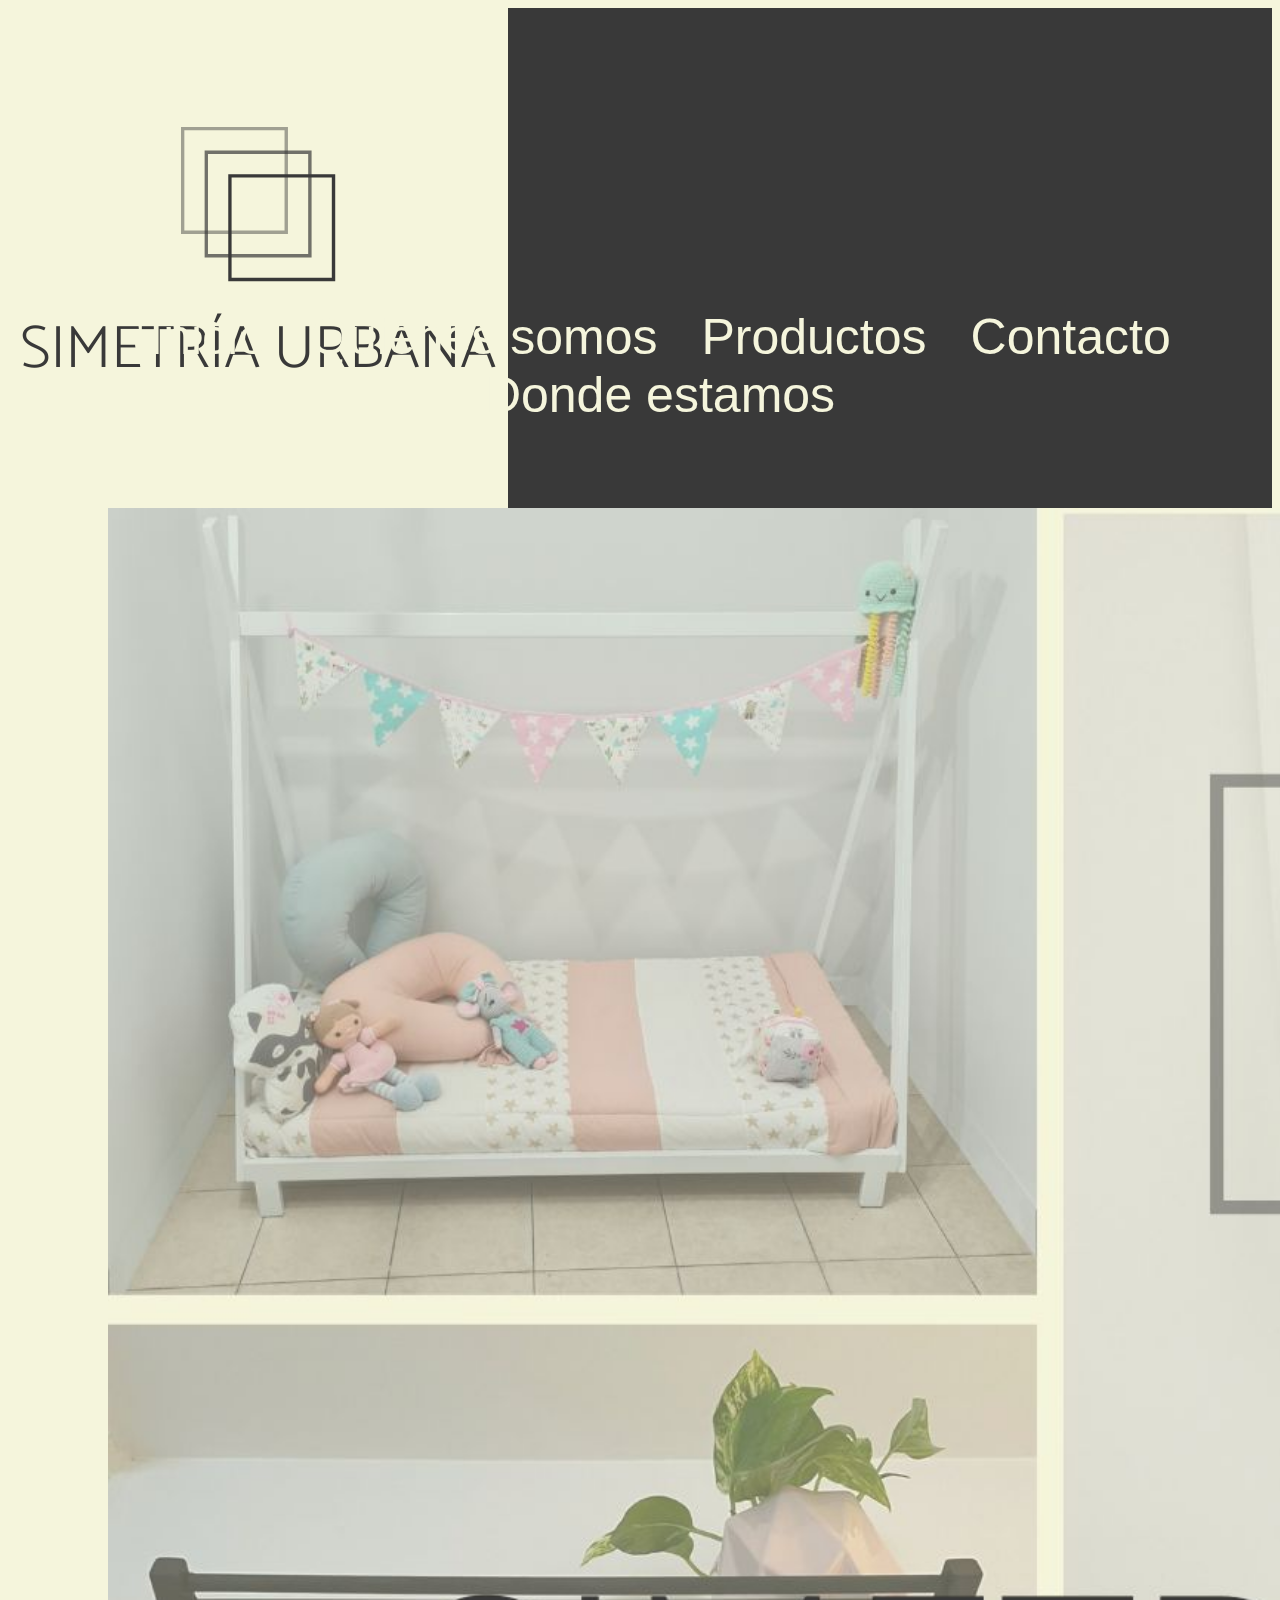
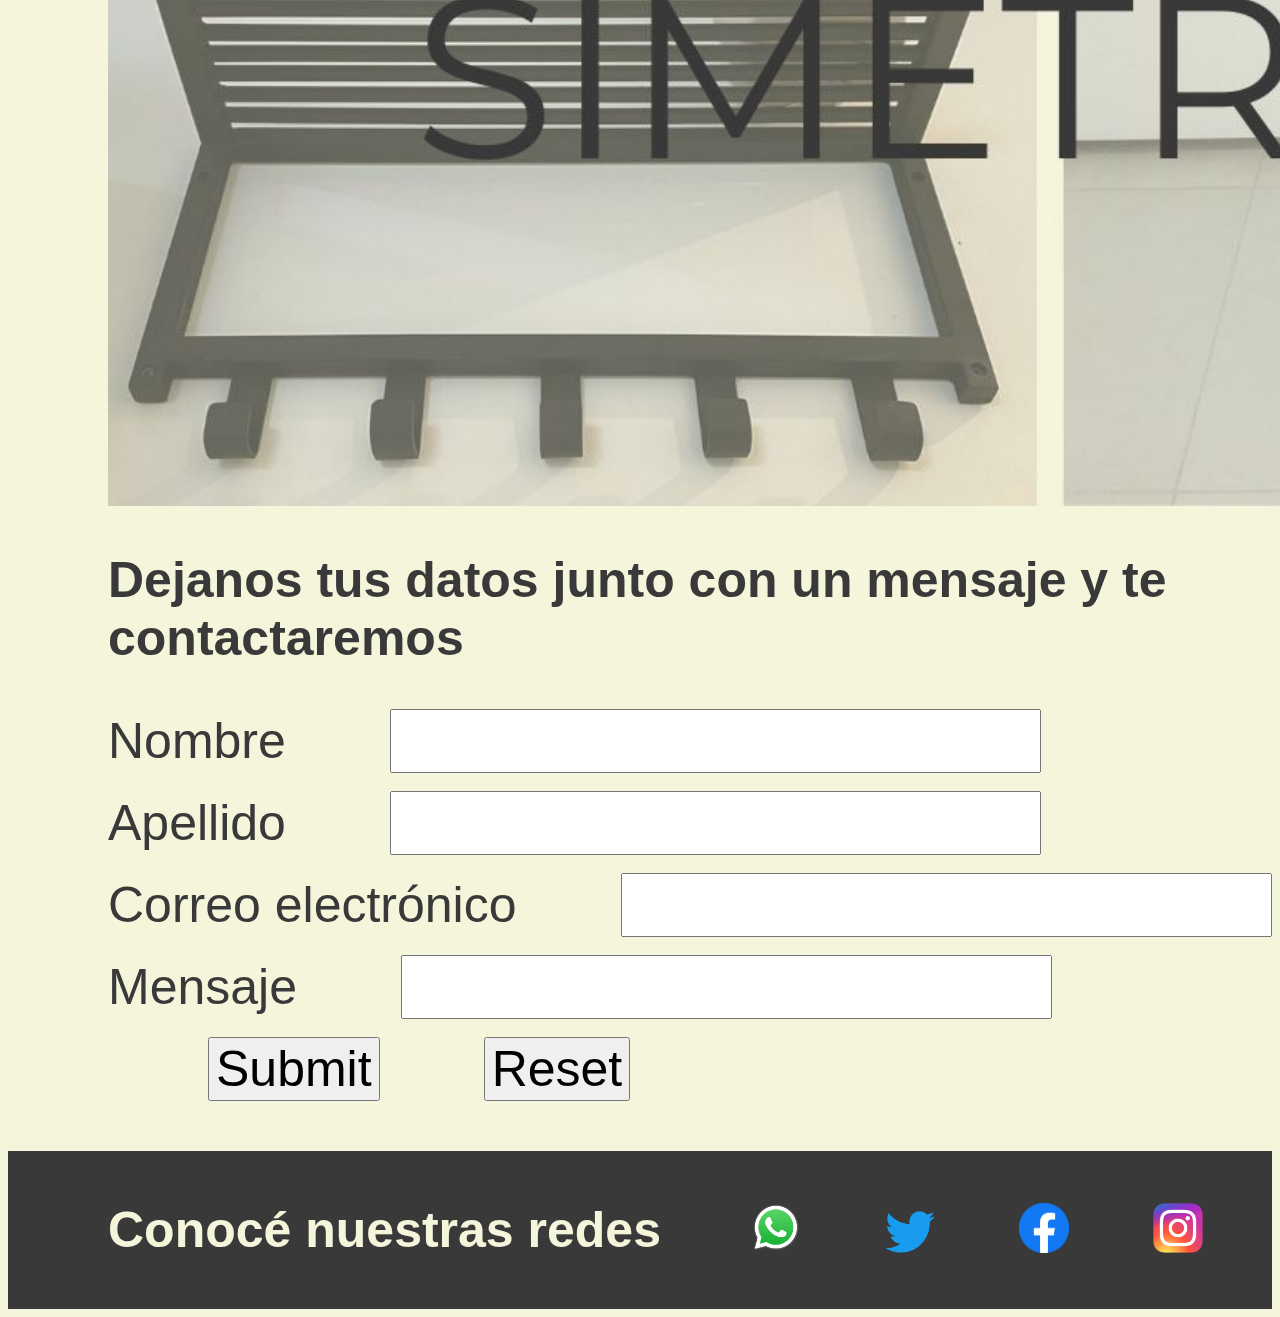
==== html/contacto.html @ ba8a0bdb "original" ====
<!DOCTYPE html>
<html lang="en">
<head>
    <meta charset="UTF-8">
    <meta http-equiv="X-UA-Compatible" content="IE=edge">
    <meta name="viewport" content="width=device-width, initial-scale=1.0">
    <title>Contacto</title>
    <link rel="shortcut icon" href="../logo.png" type="image/x-icon">
    <link rel="stylesheet" href="../css/estilo.css">
</head>
<body>
    <header>
        <div class="header">
        <div class="caja itemUno">
            <img class="logo" src="../logo.png" alt="logo de simetría urbana">
        </div>
        
        <nav class="caja itemDos">
            <ul class="barraNavegacion">
                
                <li class="menu"><a class="itemMenu" href="../index.html">Inicio</a></li>
                <li class="menu"><a class="itemMenu" href="quienes-somos.html">Quienes somos</a></li>
                <li class="menu"><a class="itemMenu" href="productos.html">Productos</a></li>
                <li class="menu"><a class="itemMenu" href="contacto.html">Contacto</a></li>
                <li class="menu"><a class="itemMenu" href="donde-estamos.html">Donde estamos</a></li>
                
            </ul>
        </nav>
    </div>
    </header>
    <main>
        <div>
            <img class="portada" src="../portada-su.jpg" alt="foto de portada">
       </div>
       <h2 class="tituloForm">Dejanos tus datos junto con un mensaje y te contactaremos</h2>
       <form class="form">
        <label for="nombre">Nombre</label>
        <input type="text" id="nombre">
        <br><br>
        <label for="apellido">Apellido</label>
        <input type="text">
        <br><br>
        <label for="correo electronico">Correo electrónico</label>
        <input type="email">
        <br><br>
        <label for="mensaje">Mensaje</label>
        <input type="text" type="text">
        <br><br>
        <input type="submit">
        <input type="reset">

    </form>
    </main>
    <footer>
        <h3 class="tituloFooter">Conocé nuestras redes</h3>
        <div class="rrss">
            <a href="https://www.whatsapp.com/?lang=es"><img class="rrssLogo" src="../multimedia/WhatsApp.svg.png" alt="logo WhatsApp"></a>
            
            <a href="https://twitter.com/?lang=es"><img class="rrssLogo" src="../multimedia/Twitter-logo.svg.png" alt="twitter logo"></a>
            <a href="https://www.facebook.com/"><img class="rrssLogo" src="../multimedia/Facebook_f_logo_(2019).svg.png" alt="logo FaceBook"></a>
            <a href="https://www.instagram.com/"><img class="rrssLogo" src="../multimedia/Instagram_logo_2016.svg.png" alt="logo Instagram"></a>
        </div>
    </footer>
</body>
</html>
---- css/estilo.css ----
/*GENERALES*/
.header{
    background-color: #393939;
    height: 500px;
    position: relative;
    
}
.caja{
    display: inline;
}

.itemUno{
    position:relative;
   
}

.itemDos{
    position:relative;
    
    top: -220px;
   
}

.logo {
    width: 500px;
    height: 500px;
    
}
.barraNavegacion{
    
    text-align: center;
    
}

.menu {
    display: inline;
    padding: 20px;
    list-style-type: none;
}
.itemMenu{
    text-decoration: none;
    color: #f5f5dc;
    font-family:'Lucida Sans', 'Lucida Sans Regular', 'Lucida Grande', 'Lucida Sans Unicode', Geneva, Verdana, sans-serif;
    font-size: 50px;
    
    
}
.portada{
    
    width: 2840px;
    margin-left: 100px;
}

footer{
    background-color: #393939;
    display: flex;
    align-items: center;
    margin-top: 50px;
}

.rrssLogo{
    width: 50px;
    padding: 40px;
}

.tituloFooter{
    font-family:'Lucida Sans', 'Lucida Sans Regular', 'Lucida Grande', 'Lucida Sans Unicode', Geneva, Verdana, sans-serif;
    color: #f5f5dc;
    font-size: 50px;
    margin-left: 100px;
    padding-right: 50px;
}


body{
    background-color: #f5f5dc;
}

/*INDEX*/

.tituloPrincipal {
    color:#393939;
    text-align: center;
    font-family: 'Lucida Sans', 'Lucida Sans Regular', 'Lucida Grande', 'Lucida Sans Unicode', Geneva, Verdana, sans-serif;
    font-size: 100px;
    
}

.cuadricula {
    display: flex;
    width: 2840px;
    height: 1500px;
    /*margin: auto; */
    align-items: center;
    justify-content: center;
    /*flex-wrap: wrap;*/
    flex-flow: column wrap;
    
    
}

.imagenes{
    margin-top: 100px;
}
.mozaico{
    width: 600px;
    height: 600px;
    margin-left: 120px;
}
.tituloForm{
    color:#393939;
    margin-left: 100px;
    font-family: 'Lucida Sans', 'Lucida Sans Regular', 'Lucida Grande', 'Lucida Sans Unicode', Geneva, Verdana, sans-serif;
    font-size: 50px;
    
}

.form{
    text-align: justify;
    
    margin-left: 100px;
}

.form label{
    font-size: 50px;
    color:#393939;
    text-align: center;
    font-family: 'Lucida Sans', 'Lucida Sans Regular', 'Lucida Grande', 'Lucida Sans Unicode', Geneva, Verdana, sans-serif;
    
}

.form input{
 font-size: 50px;
 margin-left: 100px;
 
 
}



/*CONTACTO*/

/*DONDE ESTAMOS*/

.map{
    display: flex;
    align-items: center;
}

.map iframe{
    /*justify-content: left;*/
    margin-left: 500px;
    margin-top: 20px;
}
.map div{
    /* justify-content: right; */
    margin-left: 100px;
    
}
.map p{
    font-size: 50px;
    font-family: 'Lucida Sans', 'Lucida Sans Regular', 'Lucida Grande', 'Lucida Sans Unicode', Geneva, Verdana, sans-serif;
    margin-left: 50px;
}
/*PRODUCTOS*/
.prodTitle{
    font-size: 50px;
    font-weight: bold;
    font-family: 'Lucida Sans', 'Lucida Sans Regular', 'Lucida Grande', 'Lucida Sans Unicode', Geneva, Verdana, sans-serif;
    margin-bottom: -20px;
    margin-left: 50px;
}
.infoProd{
    font-size: 35px;
    font-family: 'Lucida Sans', 'Lucida Sans Regular', 'Lucida Grande', 'Lucida Sans Unicode', Geneva, Verdana, sans-serif;
    margin-left: 50px;
    margin-bottom: 200px;
}

/*QUIENES SOMOS*/

.texto{
    font-size: 50px;
    font-family: 'Lucida Sans', 'Lucida Sans Regular', 'Lucida Grande', 'Lucida Sans Unicode', Geneva, Verdana, sans-serif;
    
    text-align: center;
}
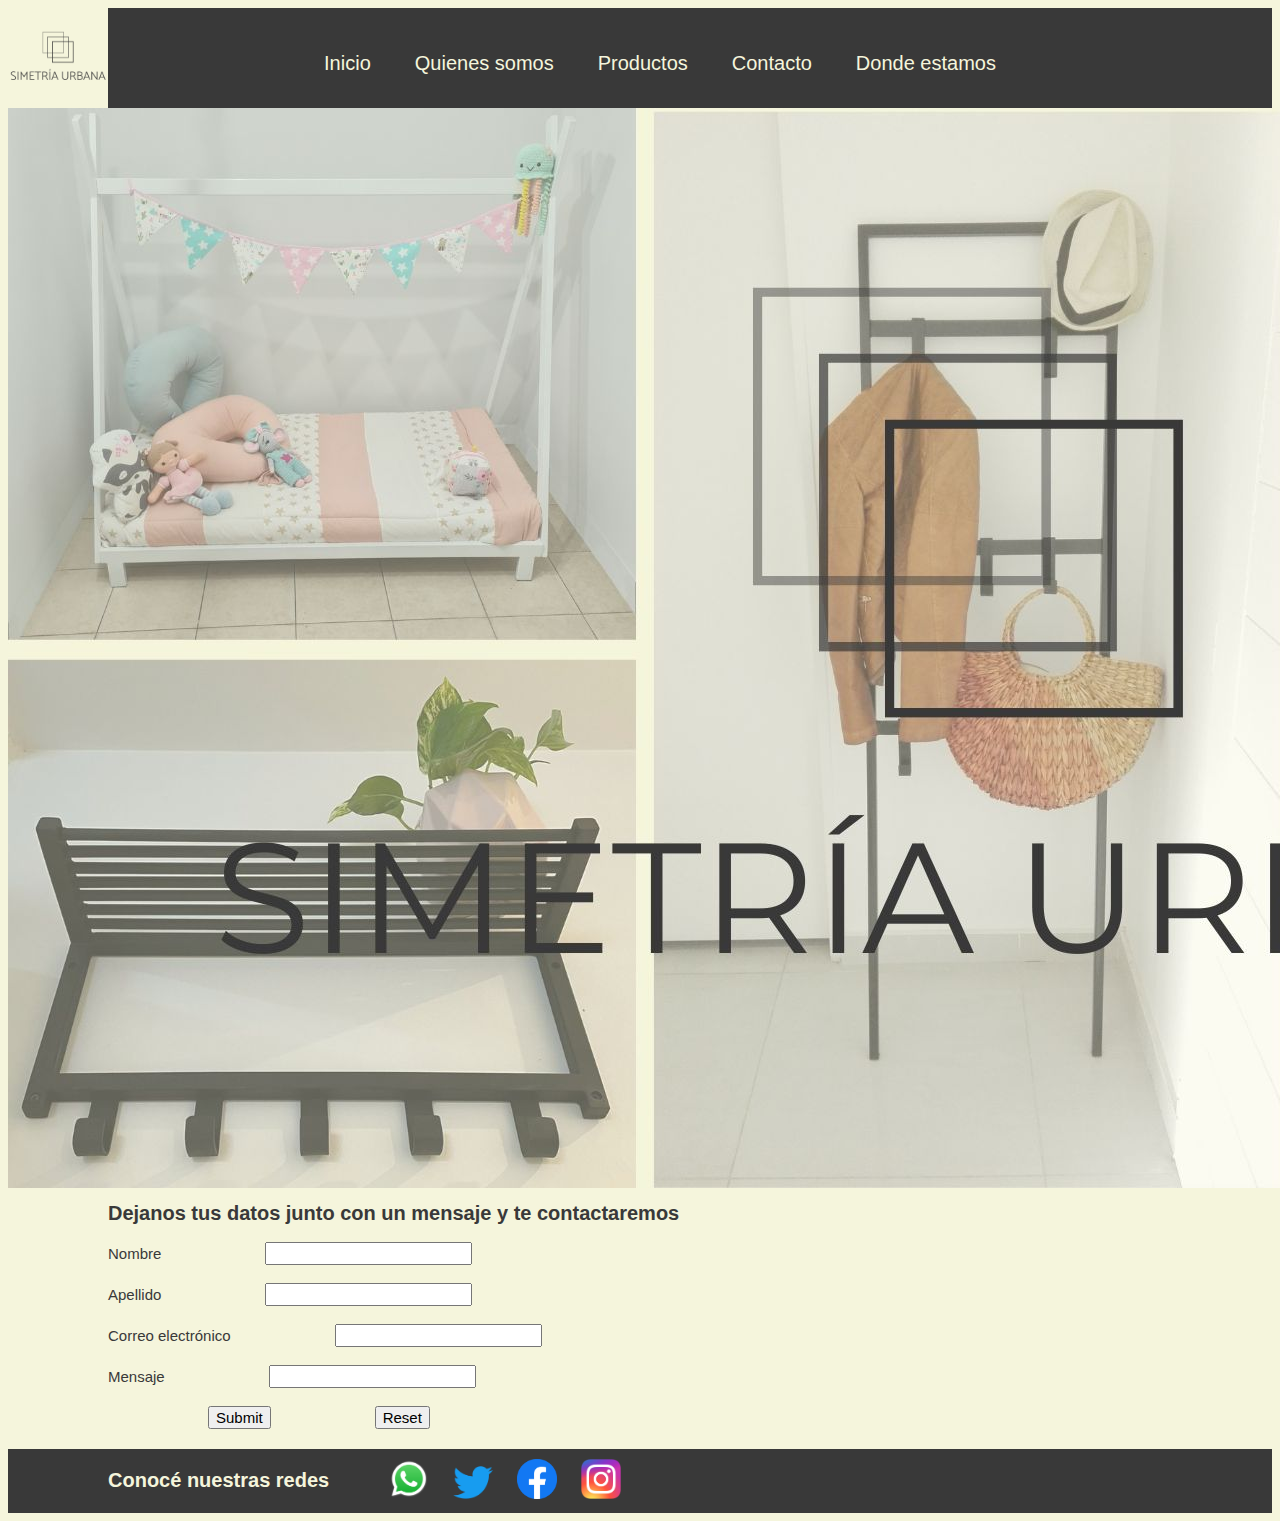
==== commit 8806498e: "ENTREGABLE" ====
--- a/html/contacto.html
+++ b/html/contacto.html
@@ -6,6 +6,7 @@
     <meta name="viewport" content="width=device-width, initial-scale=1.0">
     <title>Contacto</title>
     <link rel="shortcut icon" href="../logo.png" type="image/x-icon">
+    <link href="https://cdn.jsdelivr.net/npm/bootstrap@5.2.2/dist/css/bootstrap.min.css" rel="stylesheet" integrity="sha384-Zenh87qX5JnK2Jl0vWa8Ck2rdkQ2Bzep5IDxbcnCeuOxjzrPF/et3URy9Bv1WTRi" crossorigin="anonymous">
     <link rel="stylesheet" href="../css/estilo.css">
 </head>
 <body>
@@ -61,5 +62,6 @@
             <a href="https://www.instagram.com/"><img class="rrssLogo" src="../multimedia/Instagram_logo_2016.svg.png" alt="logo Instagram"></a>
         </div>
     </footer>
+    <script src="https://cdn.jsdelivr.net/npm/bootstrap@5.2.2/dist/js/bootstrap.bundle.min.js" integrity="sha384-OERcA2EqjJCMA+/3y+gxIOqMEjwtxJY7qPCqsdltbNJuaOe923+mo//f6V8Qbsw3" crossorigin="anonymous"></script>
 </body>
 </html>--- a/css/estilo.css
+++ b/css/estilo.css
@@ -1,7 +1,8 @@
 /*GENERALES*/
+/************ INDEX Y PRODUCTOS SON LOS MODIFICADOS PARA LA ENTREGA 2************/
 .header{
     background-color: #393939;
-    height: 500px;
+    height: 100px;
     position: relative;
     
 }
@@ -16,19 +17,21 @@
 
 .itemDos{
     position:relative;
-    
-    top: -220px;
+    height: 100px;
+    top: -100px;
+
    
 }
 
 .logo {
-    width: 500px;
-    height: 500px;
+    width: 100px;
+    height: 100px;
     
 }
 .barraNavegacion{
     
     text-align: center;
+    margin-top: 40px;
     
 }
 
@@ -36,37 +39,47 @@
     display: inline;
     padding: 20px;
     list-style-type: none;
+    
 }
 .itemMenu{
     text-decoration: none;
     color: #f5f5dc;
     font-family:'Lucida Sans', 'Lucida Sans Regular', 'Lucida Grande', 'Lucida Sans Unicode', Geneva, Verdana, sans-serif;
-    font-size: 50px;
-    
-    
-}
-.portada{
-    
-    width: 2840px;
-    margin-left: 100px;
+    font-size: 20px;
+    
+    
+}
+
+
+.portada1{
+    width:100%;
+    height:auto;
+    text-align: center;
+}
+.portada1 img{
+    width:80%;
+    height:auto;
+    
+    
 }
 
 footer{
     background-color: #393939;
+    
     display: flex;
     align-items: center;
-    margin-top: 50px;
+    margin-top: 20px;
 }
 
 .rrssLogo{
-    width: 50px;
-    padding: 40px;
+    width: 40px;
+    padding: 10px;
 }
 
 .tituloFooter{
     font-family:'Lucida Sans', 'Lucida Sans Regular', 'Lucida Grande', 'Lucida Sans Unicode', Geneva, Verdana, sans-serif;
     color: #f5f5dc;
-    font-size: 50px;
+    font-size: 20px;
     margin-left: 100px;
     padding-right: 50px;
 }
@@ -75,62 +88,79 @@
 body{
     background-color: #f5f5dc;
 }
+/**************Animaciones***************/
+
+.mozaico:hover{
+    
+    width: 500px;
+    height: 500px;
+    margin-left: 100px;
+    transition: height 1s, width 1s;   
+}
+
+
 
 /*INDEX*/
-
 .tituloPrincipal {
     color:#393939;
     text-align: center;
     font-family: 'Lucida Sans', 'Lucida Sans Regular', 'Lucida Grande', 'Lucida Sans Unicode', Geneva, Verdana, sans-serif;
-    font-size: 100px;
-    
-}
+    font-size: 50px;
+    
+}
+
 
 .cuadricula {
     display: flex;
-    width: 2840px;
-    height: 1500px;
-    /*margin: auto; */
+    width: 100%;
+    height: auto;
+    
     align-items: center;
     justify-content: center;
-    /*flex-wrap: wrap;*/
-    flex-flow: column wrap;
+    flex-wrap: wrap;
+    
     
     
 }
 
 .imagenes{
-    margin-top: 100px;
-}
+    margin-top: 20px;
+   
+}
+
 .mozaico{
-    width: 600px;
-    height: 600px;
+    
     margin-left: 120px;
-}
+    width: 370px;
+    height: 370px;
+}
+
+
 .tituloForm{
+    font-family:'Lucida Sans', 'Lucida Sans Regular', 'Lucida Grande', 'Lucida Sans Unicode', Geneva, Verdana, sans-serif;
     color:#393939;
     margin-left: 100px;
-    font-family: 'Lucida Sans', 'Lucida Sans Regular', 'Lucida Grande', 'Lucida Sans Unicode', Geneva, Verdana, sans-serif;
-    font-size: 50px;
+    font-size: 20px;
+    margin-top: 10px;
     
 }
 
 .form{
-    text-align: justify;
+    text-align: left;
     
     margin-left: 100px;
 }
 
 .form label{
-    font-size: 50px;
+    font-size: 15px;
+    font-family:'Lucida Sans', 'Lucida Sans Regular', 'Lucida Grande', 'Lucida Sans Unicode', Geneva, Verdana, sans-serif;
     color:#393939;
     text-align: center;
-    font-family: 'Lucida Sans', 'Lucida Sans Regular', 'Lucida Grande', 'Lucida Sans Unicode', Geneva, Verdana, sans-serif;
     
 }
 
 .form input{
- font-size: 50px;
+ font-size: 15px;
  margin-left: 100px;
  
  
@@ -148,12 +178,12 @@
 }
 
 .map iframe{
-    /*justify-content: left;*/
+   
     margin-left: 500px;
     margin-top: 20px;
 }
 .map div{
-    /* justify-content: right; */
+    
     margin-left: 100px;
     
 }
@@ -170,12 +200,16 @@
     margin-bottom: -20px;
     margin-left: 50px;
 }
-.infoProd{
-    font-size: 35px;
-    font-family: 'Lucida Sans', 'Lucida Sans Regular', 'Lucida Grande', 'Lucida Sans Unicode', Geneva, Verdana, sans-serif;
-    margin-left: 50px;
-    margin-bottom: 200px;
-}
+
+
+.carrusel{
+    width:1100px;
+    height:auto;
+    text-align: center;
+}
+
+
+
 
 /*QUIENES SOMOS*/
 
@@ -184,4 +218,213 @@
     font-family: 'Lucida Sans', 'Lucida Sans Regular', 'Lucida Grande', 'Lucida Sans Unicode', Geneva, Verdana, sans-serif;
     
     text-align: center;
-}+}
+
+/*RESPONSIVE*/
+/*********         EXTRA SMALL TO  MEDIUM           *********/
+@media (min-width:400px) and (max-width:768px){
+    .itemMenu{
+        text-decoration: none;
+        color: #f5f5dc;
+        font-family:'Lucida Sans', 'Lucida Sans Regular', 'Lucida Grande', 'Lucida Sans Unicode', Geneva, Verdana, sans-serif;
+        font-size: 10px;
+    }
+    .logo{
+    width:100px;
+    height:100px;
+    opacity:0;
+    }
+    .barraNavegacion{
+    
+        text-align: match-parent;
+        margin-top: 10px;
+        
+    }
+    .header{
+        background-color: #393939;
+        height: 70px;
+        position: relative; 
+    }
+    .portada1{
+        width:100%;
+        height:auto;
+        text-align: center;
+        
+    }
+    .portada1 img{
+        width:90%;
+        height:auto; 
+    }
+
+    .tituloPrincipal {
+        color:#393939;
+        text-align: center;
+        font-family: 'Lucida Sans', 'Lucida Sans Regular', 'Lucida Grande', 'Lucida Sans Unicode', Geneva, Verdana, sans-serif;
+        font-size: 30px;
+        
+    }
+    .mozaico{
+    
+        margin-left: 0px;
+        width: 300px;
+        height: 300px;
+    }
+    .mozaico:hover{
+        width: 400px;
+        height: 400px;
+        margin-left: 0px;
+        transition: height 1s, width 1s;   
+    }
+    .form{
+        text-align: left;
+        
+        margin-left: 70px;
+    }
+    
+    .form label{
+        font-size: 13px;
+        font-family:'Lucida Sans', 'Lucida Sans Regular', 'Lucida Grande', 'Lucida Sans Unicode', Geneva, Verdana, sans-serif;
+        color:#393939;
+        text-align: center;
+        
+    }
+    
+    .form input{
+     font-size: 10px;
+     margin-left: 40px;
+    }
+
+    .tituloForm{
+        font-family:'Lucida Sans', 'Lucida Sans Regular', 'Lucida Grande', 'Lucida Sans Unicode', Geneva, Verdana, sans-serif;
+        color:#393939;
+        margin-left: 70px;
+        font-size: 20px;
+        margin-top: 10px;
+        
+    }
+    footer{
+        background-color: #393939;
+        
+        display: flex;
+        align-items: center;
+        margin-top: 20px;
+    }
+    
+    .rrssLogo{
+        width: 30px;
+        padding: 7px;
+    }
+    
+    .tituloFooter{
+        font-family:'Lucida Sans', 'Lucida Sans Regular', 'Lucida Grande', 'Lucida Sans Unicode', Geneva, Verdana, sans-serif;
+        color: #f5f5dc;
+        font-size: 15px;
+        margin-left: 10px;
+        margin-top: 7px;
+        padding-right: 30px;
+    }
+  
+}
+/*********           MEDIUM TO EXTRA LARGE          *********/
+@media (min-width:769px) and (max-width:1200px){
+    .itemMenu{
+        text-decoration: none;
+        color: #f5f5dc;
+        font-family:'Lucida Sans', 'Lucida Sans Regular', 'Lucida Grande', 'Lucida Sans Unicode', Geneva, Verdana, sans-serif;
+        font-size: 15px;
+    }
+    .logo{
+    width:100px;
+    height:100px;
+    
+    }
+    .barraNavegacion{
+    
+        text-align: match-parent;
+        margin-top: 25px;
+        
+    }
+    .header{
+        background-color: #393939;
+        height: 85px;
+        position: relative; 
+    }
+    .portada1{
+        width:100%;
+        height:auto;
+        text-align: center;
+        
+    }
+    .portada1 img{
+        width:90%;
+        height:auto; 
+    }
+
+    .tituloPrincipal {
+        color:#393939;
+        text-align: center;
+        font-family: 'Lucida Sans', 'Lucida Sans Regular', 'Lucida Grande', 'Lucida Sans Unicode', Geneva, Verdana, sans-serif;
+        font-size: 40px;
+        
+    }
+    .mozaico{
+    
+        margin-left: 0px;
+        width: 350px;
+        height: 350px;
+    }
+    .mozaico:hover{
+        width: 450px;
+        height: 450px;
+        margin-left: 0px;
+        transition: height 1s, width 1s;   
+    }
+    .form{
+        text-align: left;
+        
+        margin-left: 70px;
+    }
+    
+    .form label{
+        font-size: 13px;
+        font-family:'Lucida Sans', 'Lucida Sans Regular', 'Lucida Grande', 'Lucida Sans Unicode', Geneva, Verdana, sans-serif;
+        color:#393939;
+        text-align: center;
+        
+    }
+    
+    .form input{
+     font-size: 10px;
+     margin-left: 40px;
+    }
+
+    .tituloForm{
+        font-family:'Lucida Sans', 'Lucida Sans Regular', 'Lucida Grande', 'Lucida Sans Unicode', Geneva, Verdana, sans-serif;
+        color:#393939;
+        margin-left: 70px;
+        font-size: 20px;
+        margin-top: 10px;
+        
+    }
+    footer{
+        background-color: #393939;
+        
+        display: flex;
+        align-items: center;
+        margin-top: 20px;
+    }
+    
+    .rrssLogo{
+        width: 35px;
+        padding: 10px;
+    }
+    
+    .tituloFooter{
+        font-family:'Lucida Sans', 'Lucida Sans Regular', 'Lucida Grande', 'Lucida Sans Unicode', Geneva, Verdana, sans-serif;
+        color: #f5f5dc;
+        font-size: 20px;
+        margin-left: 10px;
+        margin-top: 7px;
+        padding-right: 30px;
+    }
+}
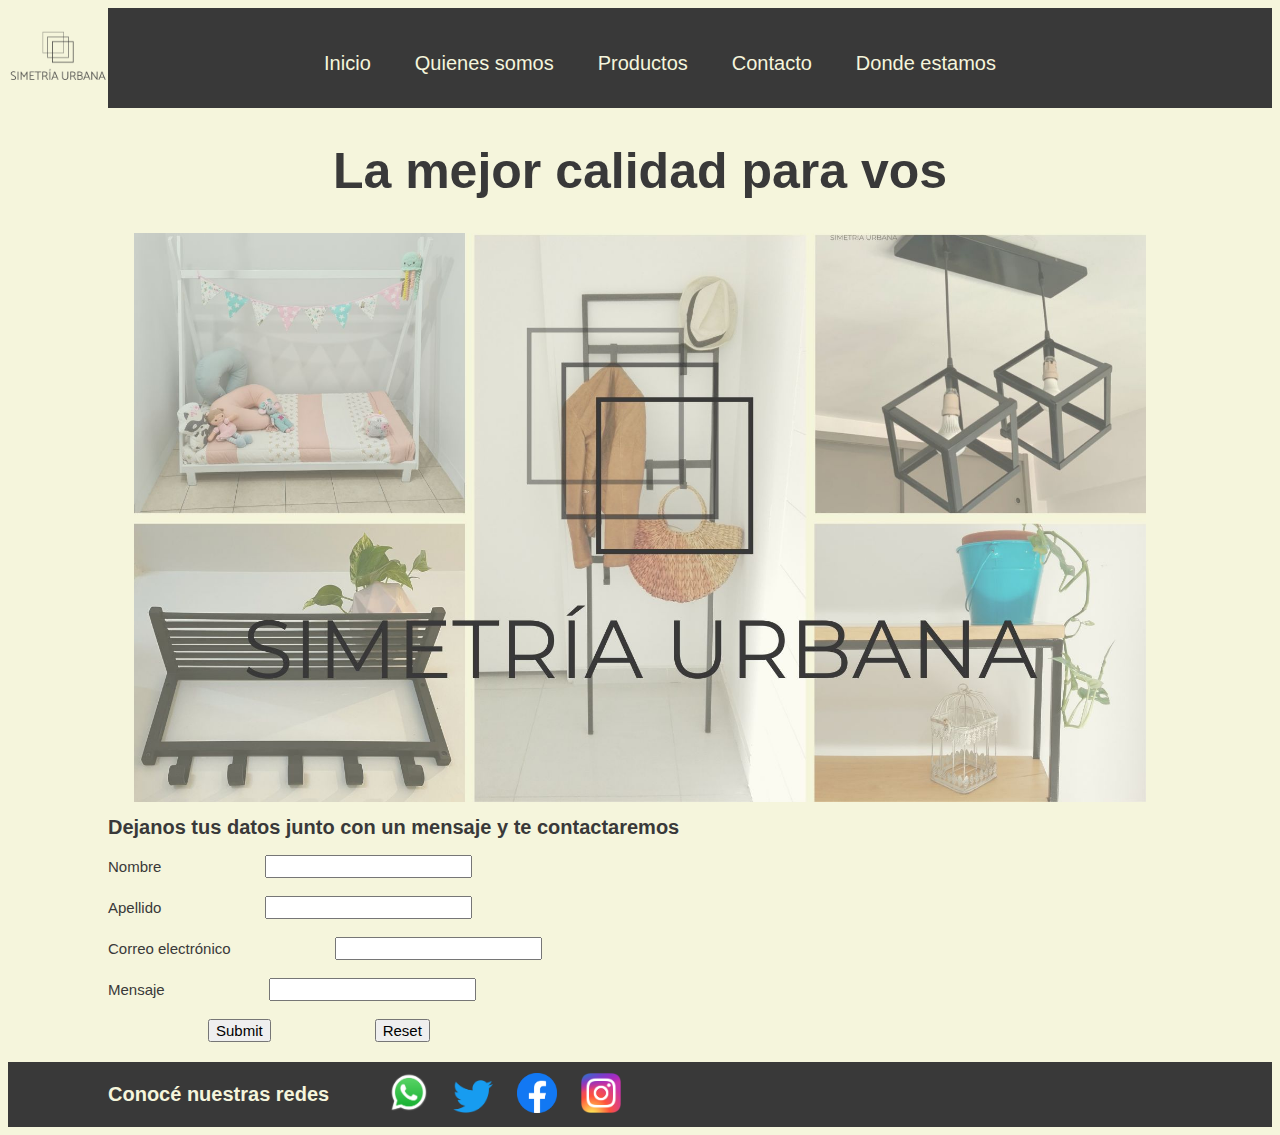
==== commit 0967c6b4: "terceraentrega" ====
--- a/html/contacto.html
+++ b/html/contacto.html
@@ -4,10 +4,15 @@
     <meta charset="UTF-8">
     <meta http-equiv="X-UA-Compatible" content="IE=edge">
     <meta name="viewport" content="width=device-width, initial-scale=1.0">
+    <meta name="description"
+    content="Fábrica de muebles de estilo industrial en Buenos Aires.">
+    <meta name="keywords"
+    content="muebles, repisa, mesa, lampara, madera, hierro">
     <title>Contacto</title>
     <link rel="shortcut icon" href="../logo.png" type="image/x-icon">
     <link href="https://cdn.jsdelivr.net/npm/bootstrap@5.2.2/dist/css/bootstrap.min.css" rel="stylesheet" integrity="sha384-Zenh87qX5JnK2Jl0vWa8Ck2rdkQ2Bzep5IDxbcnCeuOxjzrPF/et3URy9Bv1WTRi" crossorigin="anonymous">
     <link rel="stylesheet" href="../css/estilo.css">
+    <link href="https://unpkg.com/aos@2.3.1/dist/aos.css" rel="stylesheet">
 </head>
 <body>
     <header>
@@ -30,9 +35,10 @@
     </div>
     </header>
     <main>
-        <div>
-            <img class="portada" src="../portada-su.jpg" alt="foto de portada">
-       </div>
+        <h1 data-aos="fade-left" class="tituloPrincipal">La mejor calidad para vos</h1>
+        <div data-aos="fade-right" class="portada1" >
+             <img class="portada" src="../portada-su.jpg" alt="foto de portada" > 
+        </div>
        <h2 class="tituloForm">Dejanos tus datos junto con un mensaje y te contactaremos</h2>
        <form class="form">
         <label for="nombre">Nombre</label>
@@ -62,6 +68,10 @@
             <a href="https://www.instagram.com/"><img class="rrssLogo" src="../multimedia/Instagram_logo_2016.svg.png" alt="logo Instagram"></a>
         </div>
     </footer>
+    <script src="https://unpkg.com/aos@2.3.1/dist/aos.js"></script>
+    <script>
+        AOS.init();
+    </script>
     <script src="https://cdn.jsdelivr.net/npm/bootstrap@5.2.2/dist/js/bootstrap.bundle.min.js" integrity="sha384-OERcA2EqjJCMA+/3y+gxIOqMEjwtxJY7qPCqsdltbNJuaOe923+mo//f6V8Qbsw3" crossorigin="anonymous"></script>
 </body>
 </html>--- a/css/estilo.css
+++ b/css/estilo.css
@@ -1,430 +1,369 @@
 /*GENERALES*/
 /************ INDEX Y PRODUCTOS SON LOS MODIFICADOS PARA LA ENTREGA 2************/
-.header{
-    background-color: #393939;
-    height: 100px;
-    position: relative;
-    
-}
-.caja{
-    display: inline;
-}
-
-.itemUno{
-    position:relative;
-   
-}
-
-.itemDos{
-    position:relative;
-    height: 100px;
-    top: -100px;
-
-   
-}
-
+body {
+  background-color: #f5f5dc;
+}
+
+.itemDos {
+  position: relative;
+  height: 100px;
+  top: -100px;
+}
+
+.header {
+  background-color: #393939;
+  height: 100px;
+  position: relative;
+}
+
+.caja {
+  display: inline;
+}
+
+.itemUno {
+  position: relative;
+}
+
+/*.itemDos {
+  position: relative;
+  height: 100px;
+  top: -100px;
+}*/
 .logo {
+  width: 100px;
+  height: 100px;
+}
+
+.barraNavegacion {
+  text-align: center;
+  margin-top: 40px;
+}
+
+.menu {
+  display: inline;
+  padding: 20px;
+  list-style-type: none;
+}
+
+.itemMenu {
+  text-decoration: none;
+  color: #f5f5dc;
+  font-family: "Lucida Sans", "Lucida Sans Regular", "Lucida Grande", "Lucida Sans Unicode", Geneva, Verdana, sans-serif;
+  font-size: 20px;
+}
+
+.portada1 {
+  width: 100%;
+  height: auto;
+  text-align: center;
+}
+.portada1 img {
+  width: 80%;
+  height: auto;
+}
+
+footer {
+  background-color: #393939;
+  display: flex;
+  align-items: center;
+  margin-top: 20px;
+}
+
+.rrssLogo {
+  width: 40px;
+  padding: 10px;
+}
+
+.tituloFooter {
+  font-family: "Lucida Sans", "Lucida Sans Regular", "Lucida Grande", "Lucida Sans Unicode", Geneva, Verdana, sans-serif;
+  color: #f5f5dc;
+  font-size: 20px;
+  margin-left: 100px;
+  padding-right: 50px;
+}
+
+/**************Animaciones***************/
+.mozaico:hover {
+  width: 500px;
+  height: 500px;
+  margin-left: 100px;
+  transition: height 1s, width 1s;
+}
+
+/*INDEX*/
+.tituloPrincipal {
+  color: #393939;
+  text-align: center;
+  font-family: "Lucida Sans", "Lucida Sans Regular", "Lucida Grande", "Lucida Sans Unicode", Geneva, Verdana, sans-serif;
+  font-size: 50px;
+}
+
+.cuadricula {
+  display: flex;
+  width: 100%;
+  height: auto;
+  align-items: center;
+  justify-content: center;
+  flex-wrap: wrap;
+}
+
+.imagenes {
+  margin-top: 20px;
+}
+
+.mozaico {
+  margin-left: 120px;
+  width: 370px;
+  height: 370px;
+}
+
+.tituloForm {
+  font-family: "Lucida Sans", "Lucida Sans Regular", "Lucida Grande", "Lucida Sans Unicode", Geneva, Verdana, sans-serif;
+  color: #393939;
+  margin-left: 100px;
+  font-size: 20px;
+  margin-top: 10px;
+}
+
+.form {
+  text-align: left;
+  margin-left: 100px;
+}
+.form label {
+  font-size: 15px;
+  font-family: "Lucida Sans", "Lucida Sans Regular", "Lucida Grande", "Lucida Sans Unicode", Geneva, Verdana, sans-serif;
+  color: #393939;
+  text-align: center;
+}
+.form input {
+  font-size: 15px;
+  margin-left: 100px;
+}
+
+/*CONTACTO*/
+/*DONDE ESTAMOS*/
+.map {
+  width: 100%;
+  text-align: center;
+}
+.map iframe {
+  width: 90%;
+  height: auto;
+  margin-top: 5px;
+}
+.map p {
+  font-size: 1rem;
+  font-family: "Lucida Sans", "Lucida Sans Regular", "Lucida Grande", "Lucida Sans Unicode", Geneva, Verdana, sans-serif;
+  text-align: center;
+}
+
+/*PRODUCTOS*/
+.prodTitle {
+  font-size: 50px;
+  font-weight: bold;
+  font-family: "Lucida Sans", "Lucida Sans Regular", "Lucida Grande", "Lucida Sans Unicode", Geneva, Verdana, sans-serif;
+  margin-bottom: -20px;
+  margin-left: 50px;
+}
+
+.carrusel {
+  width: 100%;
+  height: auto;
+  text-align: center;
+}
+
+/*QUIENES SOMOS*/
+.texto {
+  font-size: 25px;
+  font-family: "Lucida Sans", "Lucida Sans Regular", "Lucida Grande", "Lucida Sans Unicode", Geneva, Verdana, sans-serif;
+  text-align: center;
+}
+
+/*RESPONSIVE*/
+/*********         EXTRA SMALL TO  MEDIUM           *********/
+@media (min-width: 400px) and (max-width: 768px) {
+  .itemMenu {
+    text-decoration: none;
+    color: #f5f5dc;
+    font-family: "Lucida Sans", "Lucida Sans Regular", "Lucida Grande", "Lucida Sans Unicode", Geneva, Verdana, sans-serif;
+    font-size: 10px;
+  }
+  .logo {
     width: 100px;
     height: 100px;
-    
-}
-.barraNavegacion{
-    
-    text-align: center;
-    margin-top: 40px;
-    
-}
-
-.menu {
-    display: inline;
-    padding: 20px;
-    list-style-type: none;
-    
-}
-.itemMenu{
-    text-decoration: none;
-    color: #f5f5dc;
-    font-family:'Lucida Sans', 'Lucida Sans Regular', 'Lucida Grande', 'Lucida Sans Unicode', Geneva, Verdana, sans-serif;
+    opacity: 0;
+  }
+  .barraNavegacion {
+    text-align: match-parent;
+    margin-top: 10px;
+  }
+  .header {
+    background-color: #393939;
+    height: 70px;
+    position: relative;
+  }
+  .portada1 {
+    width: 100%;
+    height: auto;
+    text-align: center;
+  }
+  .portada1 img {
+    width: 90%;
+    height: auto;
+  }
+  .tituloPrincipal {
+    color: #393939;
+    text-align: center;
+    font-family: "Lucida Sans", "Lucida Sans Regular", "Lucida Grande", "Lucida Sans Unicode", Geneva, Verdana, sans-serif;
+    font-size: 30px;
+  }
+  .mozaico {
+    margin-left: 0px;
+    width: 300px;
+    height: 300px;
+  }
+  .mozaico:hover {
+    width: 400px;
+    height: 400px;
+    margin-left: 0px;
+    transition: height 1s, width 1s;
+  }
+  .form {
+    text-align: left;
+    margin-left: 70px;
+  }
+  .form label {
+    font-size: 13px;
+    font-family: "Lucida Sans", "Lucida Sans Regular", "Lucida Grande", "Lucida Sans Unicode", Geneva, Verdana, sans-serif;
+    color: #393939;
+    text-align: center;
+  }
+  .form input {
+    font-size: 10px;
+    margin-left: 40px;
+  }
+  .tituloForm {
+    font-family: "Lucida Sans", "Lucida Sans Regular", "Lucida Grande", "Lucida Sans Unicode", Geneva, Verdana, sans-serif;
+    color: #393939;
+    margin-left: 70px;
     font-size: 20px;
-    
-    
-}
-
-
-.portada1{
-    width:100%;
-    height:auto;
-    text-align: center;
-}
-.portada1 img{
-    width:80%;
-    height:auto;
-    
-    
-}
-
-footer{
+    margin-top: 10px;
+  }
+  footer {
     background-color: #393939;
-    
     display: flex;
     align-items: center;
     margin-top: 20px;
-}
-
-.rrssLogo{
-    width: 40px;
+  }
+  .rrssLogo {
+    width: 30px;
+    padding: 7px;
+  }
+  .tituloFooter {
+    font-family: "Lucida Sans", "Lucida Sans Regular", "Lucida Grande", "Lucida Sans Unicode", Geneva, Verdana, sans-serif;
+    color: #f5f5dc;
+    font-size: 15px;
+    margin-left: 10px;
+    margin-top: 7px;
+    padding-right: 30px;
+  }
+  .texto {
+    font-size: 10px;
+    font-family: "Lucida Sans", "Lucida Sans Regular", "Lucida Grande", "Lucida Sans Unicode", Geneva, Verdana, sans-serif;
+    text-align: center;
+  }
+}
+/*********           MEDIUM TO EXTRA LARGE          *********/
+@media (min-width: 769px) and (max-width: 1200px) {
+  .itemMenu {
+    text-decoration: none;
+    color: #f5f5dc;
+    font-family: "Lucida Sans", "Lucida Sans Regular", "Lucida Grande", "Lucida Sans Unicode", Geneva, Verdana, sans-serif;
+    font-size: 15px;
+  }
+  .logo {
+    width: 100px;
+    height: 100px;
+  }
+  .barraNavegacion {
+    text-align: match-parent;
+    margin-top: 25px;
+  }
+  .header {
+    background-color: #393939;
+    height: 85px;
+    position: relative;
+  }
+  .portada1 {
+    width: 100%;
+    height: auto;
+    text-align: center;
+  }
+  .portada1 img {
+    width: 90%;
+    height: auto;
+  }
+  .tituloPrincipal {
+    color: #393939;
+    text-align: center;
+    font-family: "Lucida Sans", "Lucida Sans Regular", "Lucida Grande", "Lucida Sans Unicode", Geneva, Verdana, sans-serif;
+    font-size: 40px;
+  }
+  .mozaico {
+    margin-left: 0px;
+    width: 350px;
+    height: 350px;
+  }
+  .mozaico:hover {
+    width: 450px;
+    height: 450px;
+    margin-left: 0px;
+    transition: height 1s, width 1s;
+  }
+  .form {
+    text-align: left;
+    margin-left: 70px;
+  }
+  .form label {
+    font-size: 13px;
+    font-family: "Lucida Sans", "Lucida Sans Regular", "Lucida Grande", "Lucida Sans Unicode", Geneva, Verdana, sans-serif;
+    color: #393939;
+    text-align: center;
+  }
+  .form input {
+    font-size: 10px;
+    margin-left: 40px;
+  }
+  .tituloForm {
+    font-family: "Lucida Sans", "Lucida Sans Regular", "Lucida Grande", "Lucida Sans Unicode", Geneva, Verdana, sans-serif;
+    color: #393939;
+    margin-left: 70px;
+    font-size: 20px;
+    margin-top: 10px;
+  }
+  footer {
+    background-color: #393939;
+    display: flex;
+    align-items: center;
+    margin-top: 20px;
+  }
+  .rrssLogo {
+    width: 35px;
     padding: 10px;
-}
-
-.tituloFooter{
-    font-family:'Lucida Sans', 'Lucida Sans Regular', 'Lucida Grande', 'Lucida Sans Unicode', Geneva, Verdana, sans-serif;
+  }
+  .tituloFooter {
+    font-family: "Lucida Sans", "Lucida Sans Regular", "Lucida Grande", "Lucida Sans Unicode", Geneva, Verdana, sans-serif;
     color: #f5f5dc;
     font-size: 20px;
-    margin-left: 100px;
-    padding-right: 50px;
-}
-
-
-body{
-    background-color: #f5f5dc;
-}
-/**************Animaciones***************/
-
-.mozaico:hover{
-    
-    width: 500px;
-    height: 500px;
-    margin-left: 100px;
-    transition: height 1s, width 1s;   
-}
-
-
-
-/*INDEX*/
-.tituloPrincipal {
-    color:#393939;
-    text-align: center;
-    font-family: 'Lucida Sans', 'Lucida Sans Regular', 'Lucida Grande', 'Lucida Sans Unicode', Geneva, Verdana, sans-serif;
-    font-size: 50px;
-    
-}
-
-
-.cuadricula {
-    display: flex;
-    width: 100%;
-    height: auto;
-    
-    align-items: center;
-    justify-content: center;
-    flex-wrap: wrap;
-    
-    
-    
-}
-
-.imagenes{
-    margin-top: 20px;
-   
-}
-
-.mozaico{
-    
-    margin-left: 120px;
-    width: 370px;
-    height: 370px;
-}
-
-
-.tituloForm{
-    font-family:'Lucida Sans', 'Lucida Sans Regular', 'Lucida Grande', 'Lucida Sans Unicode', Geneva, Verdana, sans-serif;
-    color:#393939;
-    margin-left: 100px;
+    margin-left: 10px;
+    margin-top: 7px;
+    padding-right: 30px;
+  }
+  .texto {
     font-size: 20px;
-    margin-top: 10px;
-    
-}
-
-.form{
-    text-align: left;
-    
-    margin-left: 100px;
-}
-
-.form label{
-    font-size: 15px;
-    font-family:'Lucida Sans', 'Lucida Sans Regular', 'Lucida Grande', 'Lucida Sans Unicode', Geneva, Verdana, sans-serif;
-    color:#393939;
-    text-align: center;
-    
-}
-
-.form input{
- font-size: 15px;
- margin-left: 100px;
- 
- 
-}
-
-
-
-/*CONTACTO*/
-
-/*DONDE ESTAMOS*/
-
-.map{
-    display: flex;
-    align-items: center;
-}
-
-.map iframe{
-   
-    margin-left: 500px;
-    margin-top: 20px;
-}
-.map div{
-    
-    margin-left: 100px;
-    
-}
-.map p{
-    font-size: 50px;
-    font-family: 'Lucida Sans', 'Lucida Sans Regular', 'Lucida Grande', 'Lucida Sans Unicode', Geneva, Verdana, sans-serif;
-    margin-left: 50px;
-}
-/*PRODUCTOS*/
-.prodTitle{
-    font-size: 50px;
-    font-weight: bold;
-    font-family: 'Lucida Sans', 'Lucida Sans Regular', 'Lucida Grande', 'Lucida Sans Unicode', Geneva, Verdana, sans-serif;
-    margin-bottom: -20px;
-    margin-left: 50px;
-}
-
-
-.carrusel{
-    width:1100px;
-    height:auto;
-    text-align: center;
-}
-
-
-
-
-/*QUIENES SOMOS*/
-
-.texto{
-    font-size: 50px;
-    font-family: 'Lucida Sans', 'Lucida Sans Regular', 'Lucida Grande', 'Lucida Sans Unicode', Geneva, Verdana, sans-serif;
-    
-    text-align: center;
-}
-
-/*RESPONSIVE*/
-/*********         EXTRA SMALL TO  MEDIUM           *********/
-@media (min-width:400px) and (max-width:768px){
-    .itemMenu{
-        text-decoration: none;
-        color: #f5f5dc;
-        font-family:'Lucida Sans', 'Lucida Sans Regular', 'Lucida Grande', 'Lucida Sans Unicode', Geneva, Verdana, sans-serif;
-        font-size: 10px;
-    }
-    .logo{
-    width:100px;
-    height:100px;
-    opacity:0;
-    }
-    .barraNavegacion{
-    
-        text-align: match-parent;
-        margin-top: 10px;
-        
-    }
-    .header{
-        background-color: #393939;
-        height: 70px;
-        position: relative; 
-    }
-    .portada1{
-        width:100%;
-        height:auto;
-        text-align: center;
-        
-    }
-    .portada1 img{
-        width:90%;
-        height:auto; 
-    }
-
-    .tituloPrincipal {
-        color:#393939;
-        text-align: center;
-        font-family: 'Lucida Sans', 'Lucida Sans Regular', 'Lucida Grande', 'Lucida Sans Unicode', Geneva, Verdana, sans-serif;
-        font-size: 30px;
-        
-    }
-    .mozaico{
-    
-        margin-left: 0px;
-        width: 300px;
-        height: 300px;
-    }
-    .mozaico:hover{
-        width: 400px;
-        height: 400px;
-        margin-left: 0px;
-        transition: height 1s, width 1s;   
-    }
-    .form{
-        text-align: left;
-        
-        margin-left: 70px;
-    }
-    
-    .form label{
-        font-size: 13px;
-        font-family:'Lucida Sans', 'Lucida Sans Regular', 'Lucida Grande', 'Lucida Sans Unicode', Geneva, Verdana, sans-serif;
-        color:#393939;
-        text-align: center;
-        
-    }
-    
-    .form input{
-     font-size: 10px;
-     margin-left: 40px;
-    }
-
-    .tituloForm{
-        font-family:'Lucida Sans', 'Lucida Sans Regular', 'Lucida Grande', 'Lucida Sans Unicode', Geneva, Verdana, sans-serif;
-        color:#393939;
-        margin-left: 70px;
-        font-size: 20px;
-        margin-top: 10px;
-        
-    }
-    footer{
-        background-color: #393939;
-        
-        display: flex;
-        align-items: center;
-        margin-top: 20px;
-    }
-    
-    .rrssLogo{
-        width: 30px;
-        padding: 7px;
-    }
-    
-    .tituloFooter{
-        font-family:'Lucida Sans', 'Lucida Sans Regular', 'Lucida Grande', 'Lucida Sans Unicode', Geneva, Verdana, sans-serif;
-        color: #f5f5dc;
-        font-size: 15px;
-        margin-left: 10px;
-        margin-top: 7px;
-        padding-right: 30px;
-    }
-  
-}
-/*********           MEDIUM TO EXTRA LARGE          *********/
-@media (min-width:769px) and (max-width:1200px){
-    .itemMenu{
-        text-decoration: none;
-        color: #f5f5dc;
-        font-family:'Lucida Sans', 'Lucida Sans Regular', 'Lucida Grande', 'Lucida Sans Unicode', Geneva, Verdana, sans-serif;
-        font-size: 15px;
-    }
-    .logo{
-    width:100px;
-    height:100px;
-    
-    }
-    .barraNavegacion{
-    
-        text-align: match-parent;
-        margin-top: 25px;
-        
-    }
-    .header{
-        background-color: #393939;
-        height: 85px;
-        position: relative; 
-    }
-    .portada1{
-        width:100%;
-        height:auto;
-        text-align: center;
-        
-    }
-    .portada1 img{
-        width:90%;
-        height:auto; 
-    }
-
-    .tituloPrincipal {
-        color:#393939;
-        text-align: center;
-        font-family: 'Lucida Sans', 'Lucida Sans Regular', 'Lucida Grande', 'Lucida Sans Unicode', Geneva, Verdana, sans-serif;
-        font-size: 40px;
-        
-    }
-    .mozaico{
-    
-        margin-left: 0px;
-        width: 350px;
-        height: 350px;
-    }
-    .mozaico:hover{
-        width: 450px;
-        height: 450px;
-        margin-left: 0px;
-        transition: height 1s, width 1s;   
-    }
-    .form{
-        text-align: left;
-        
-        margin-left: 70px;
-    }
-    
-    .form label{
-        font-size: 13px;
-        font-family:'Lucida Sans', 'Lucida Sans Regular', 'Lucida Grande', 'Lucida Sans Unicode', Geneva, Verdana, sans-serif;
-        color:#393939;
-        text-align: center;
-        
-    }
-    
-    .form input{
-     font-size: 10px;
-     margin-left: 40px;
-    }
-
-    .tituloForm{
-        font-family:'Lucida Sans', 'Lucida Sans Regular', 'Lucida Grande', 'Lucida Sans Unicode', Geneva, Verdana, sans-serif;
-        color:#393939;
-        margin-left: 70px;
-        font-size: 20px;
-        margin-top: 10px;
-        
-    }
-    footer{
-        background-color: #393939;
-        
-        display: flex;
-        align-items: center;
-        margin-top: 20px;
-    }
-    
-    .rrssLogo{
-        width: 35px;
-        padding: 10px;
-    }
-    
-    .tituloFooter{
-        font-family:'Lucida Sans', 'Lucida Sans Regular', 'Lucida Grande', 'Lucida Sans Unicode', Geneva, Verdana, sans-serif;
-        color: #f5f5dc;
-        font-size: 20px;
-        margin-left: 10px;
-        margin-top: 7px;
-        padding-right: 30px;
-    }
-}
+    font-family: "Lucida Sans", "Lucida Sans Regular", "Lucida Grande", "Lucida Sans Unicode", Geneva, Verdana, sans-serif;
+    text-align: center;
+  }
+}
+
+/*# sourceMappingURL=estilo.css.map */
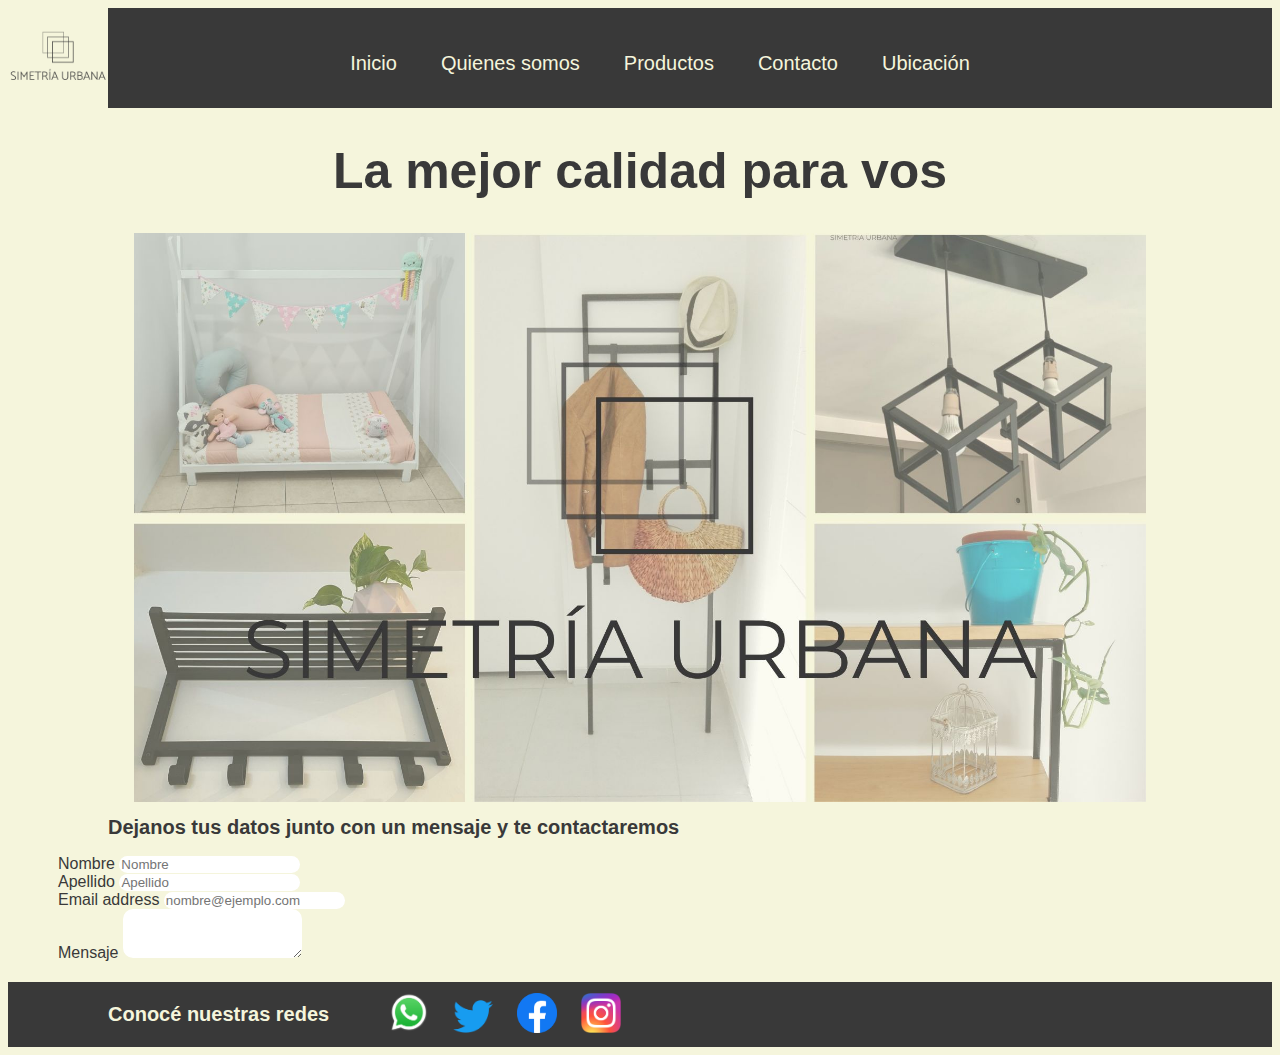
==== commit be4d91ff: "entrega final" ====
--- a/html/contacto.html
+++ b/html/contacto.html
@@ -1,77 +1,86 @@
 <!DOCTYPE html>
 <html lang="en">
+
 <head>
     <meta charset="UTF-8">
     <meta http-equiv="X-UA-Compatible" content="IE=edge">
     <meta name="viewport" content="width=device-width, initial-scale=1.0">
-    <meta name="description"
-    content="Fábrica de muebles de estilo industrial en Buenos Aires.">
-    <meta name="keywords"
-    content="muebles, repisa, mesa, lampara, madera, hierro">
+    <meta name="description" content="Fábrica de muebles de estilo industrial en Buenos Aires.">
+    <meta name="keywords" content="muebles, repisa, mesa, lampara, madera, hierro">
     <title>Contacto</title>
     <link rel="shortcut icon" href="../logo.png" type="image/x-icon">
-    <link href="https://cdn.jsdelivr.net/npm/bootstrap@5.2.2/dist/css/bootstrap.min.css" rel="stylesheet" integrity="sha384-Zenh87qX5JnK2Jl0vWa8Ck2rdkQ2Bzep5IDxbcnCeuOxjzrPF/et3URy9Bv1WTRi" crossorigin="anonymous">
+    <link href="https://cdn.jsdelivr.net/npm/bootstrap@5.2.2/dist/css/bootstrap.min.css" rel="stylesheet"
+        integrity="sha384-Zenh87qX5JnK2Jl0vWa8Ck2rdkQ2Bzep5IDxbcnCeuOxjzrPF/et3URy9Bv1WTRi" crossorigin="anonymous">
     <link rel="stylesheet" href="../css/estilo.css">
     <link href="https://unpkg.com/aos@2.3.1/dist/aos.css" rel="stylesheet">
 </head>
+
 <body>
     <header>
         <div class="header">
-        <div class="caja itemUno">
-            <img class="logo" src="../logo.png" alt="logo de simetría urbana">
+            <div class="caja itemUno">
+                <a href="../index.html"><img class="logo" src="../logo.png" alt="logo de simetría urbana"></a>
+            </div>
+
+            <nav class="caja itemDos">
+                <ul class="barraNavegacion">
+
+                    <li class="menu"><a class="itemMenu" href="../index.html">Inicio</a></li>
+                    <li class="menu"><a class="itemMenu" href="quienes-somos.html">Quienes somos</a></li>
+                    <li class="menu"><a class="itemMenu" href="productos.html">Productos</a></li>
+                    <li class="menu"><a class="itemMenu" href="contacto.html">Contacto</a></li>
+                    <li class="menu"><a class="itemMenu" href="donde-estamos.html">Ubicación</a></li>
+
+                </ul>
+            </nav>
         </div>
-        
-        <nav class="caja itemDos">
-            <ul class="barraNavegacion">
-                
-                <li class="menu"><a class="itemMenu" href="../index.html">Inicio</a></li>
-                <li class="menu"><a class="itemMenu" href="quienes-somos.html">Quienes somos</a></li>
-                <li class="menu"><a class="itemMenu" href="productos.html">Productos</a></li>
-                <li class="menu"><a class="itemMenu" href="contacto.html">Contacto</a></li>
-                <li class="menu"><a class="itemMenu" href="donde-estamos.html">Donde estamos</a></li>
-                
-            </ul>
-        </nav>
-    </div>
     </header>
     <main>
         <h1 data-aos="fade-left" class="tituloPrincipal">La mejor calidad para vos</h1>
-        <div data-aos="fade-right" class="portada1" >
-             <img class="portada" src="../portada-su.jpg" alt="foto de portada" > 
+        <div data-aos="fade-right" class="portada1">
+            <img class="portada" src="../portada-su.jpg" alt="foto de portada">
         </div>
-       <h2 class="tituloForm">Dejanos tus datos junto con un mensaje y te contactaremos</h2>
-       <form class="form">
-        <label for="nombre">Nombre</label>
-        <input type="text" id="nombre">
-        <br><br>
-        <label for="apellido">Apellido</label>
-        <input type="text">
-        <br><br>
-        <label for="correo electronico">Correo electrónico</label>
-        <input type="email">
-        <br><br>
-        <label for="mensaje">Mensaje</label>
-        <input type="text" type="text">
-        <br><br>
-        <input type="submit">
-        <input type="reset">
+        <h2 class="tituloForm">Dejanos tus datos junto con un mensaje y te contactaremos</h2>
 
-    </form>
+        <div class="mb-3">
+            <label for="Nombre" class="form-label">Nombre</label>
+            <input type="text" class="form-control" id="nombre" placeholder="Nombre">
+        </div>
+        <div class="mb-3">
+            <label for="Apellido" class="form-label">Apellido</label>
+            <input type="text" class="form-control" id="apellido" placeholder="Apellido">
+        </div>
+        <div class="mb-3">
+            <label for="Correo electrónico" class="form-label">Email address</label>
+            <input type="email" class="form-control" id="correo" placeholder="nombre@ejemplo.com">
+        </div>
+        <div class="mb-3">
+            <label for="Mensaje" class="form-label">Mensaje</label>
+            <textarea class="form-control" id="mensaje" rows="3"></textarea>
+        </div>
+
     </main>
     <footer>
         <h3 class="tituloFooter">Conocé nuestras redes</h3>
         <div class="rrss">
-            <a href="https://www.whatsapp.com/?lang=es"><img class="rrssLogo" src="../multimedia/WhatsApp.svg.png" alt="logo WhatsApp"></a>
-            
-            <a href="https://twitter.com/?lang=es"><img class="rrssLogo" src="../multimedia/Twitter-logo.svg.png" alt="twitter logo"></a>
-            <a href="https://www.facebook.com/"><img class="rrssLogo" src="../multimedia/Facebook_f_logo_(2019).svg.png" alt="logo FaceBook"></a>
-            <a href="https://www.instagram.com/"><img class="rrssLogo" src="../multimedia/Instagram_logo_2016.svg.png" alt="logo Instagram"></a>
+            <a href="https://www.whatsapp.com/?lang=es"><img class="rrssLogo" src="../multimedia/WhatsApp.svg.png"
+                    alt="logo WhatsApp"></a>
+
+            <a href="https://twitter.com/?lang=es"><img class="rrssLogo" src="../multimedia/Twitter-logo.svg.png"
+                    alt="twitter logo"></a>
+            <a href="https://www.facebook.com/"><img class="rrssLogo" src="../multimedia/Facebook_f_logo_(2019).svg.png"
+                    alt="logo FaceBook"></a>
+            <a href="https://www.instagram.com/"><img class="rrssLogo" src="../multimedia/Instagram_logo_2016.svg.png"
+                    alt="logo Instagram"></a>
         </div>
     </footer>
     <script src="https://unpkg.com/aos@2.3.1/dist/aos.js"></script>
     <script>
         AOS.init();
     </script>
-    <script src="https://cdn.jsdelivr.net/npm/bootstrap@5.2.2/dist/js/bootstrap.bundle.min.js" integrity="sha384-OERcA2EqjJCMA+/3y+gxIOqMEjwtxJY7qPCqsdltbNJuaOe923+mo//f6V8Qbsw3" crossorigin="anonymous"></script>
+    <script src="https://cdn.jsdelivr.net/npm/bootstrap@5.2.2/dist/js/bootstrap.bundle.min.js"
+        integrity="sha384-OERcA2EqjJCMA+/3y+gxIOqMEjwtxJY7qPCqsdltbNJuaOe923+mo//f6V8Qbsw3"
+        crossorigin="anonymous"></script>
 </body>
+
 </html>--- a/css/estilo.css
+++ b/css/estilo.css
@@ -1,5 +1,4 @@
 /*GENERALES*/
-/************ INDEX Y PRODUCTOS SON LOS MODIFICADOS PARA LA ENTREGA 2************/
 body {
   background-color: #f5f5dc;
 }
@@ -24,11 +23,6 @@
   position: relative;
 }
 
-/*.itemDos {
-  position: relative;
-  height: 100px;
-  top: -100px;
-}*/
 .logo {
   width: 100px;
   height: 100px;
@@ -50,6 +44,9 @@
   color: #f5f5dc;
   font-family: "Lucida Sans", "Lucida Sans Regular", "Lucida Grande", "Lucida Sans Unicode", Geneva, Verdana, sans-serif;
   font-size: 20px;
+}
+.itemMenu:hover {
+  color: #9b9696;
 }
 
 .portada1 {
@@ -80,6 +77,19 @@
   font-size: 20px;
   margin-left: 100px;
   padding-right: 50px;
+}
+
+.mb-3 {
+  width: 50%;
+  padding-left: 50px;
+  font-family: "Lucida Sans", "Lucida Sans Regular", "Lucida Grande", "Lucida Sans Unicode", Geneva, Verdana, sans-serif;
+  color: #393939;
+}
+
+.form-control {
+  border-radius: 10px;
+  border: none;
+  font-family: "Lucida Sans", "Lucida Sans Regular", "Lucida Grande", "Lucida Sans Unicode", Geneva, Verdana, sans-serif;
 }
 
 /**************Animaciones***************/
@@ -125,33 +135,29 @@
   margin-top: 10px;
 }
 
-.form {
-  text-align: left;
-  margin-left: 100px;
-}
-.form label {
-  font-size: 15px;
-  font-family: "Lucida Sans", "Lucida Sans Regular", "Lucida Grande", "Lucida Sans Unicode", Geneva, Verdana, sans-serif;
-  color: #393939;
-  text-align: center;
-}
-.form input {
-  font-size: 15px;
-  margin-left: 100px;
-}
-
 /*CONTACTO*/
 /*DONDE ESTAMOS*/
 .map {
+  overflow: hidden;
+  width: 80%;
+  padding-bottom: 50%;
+  position: relative;
+  margin-left: 10%;
+  margin-top: 10px;
+  height: 0;
+}
+.map iframe {
+  left: 0;
+  top: 0;
+  height: 100%;
   width: 100%;
-  text-align: center;
-}
-.map iframe {
-  width: 90%;
-  height: auto;
-  margin-top: 5px;
-}
-.map p {
+  position: absolute;
+}
+
+.horarios {
+  text-align: center;
+}
+.horarios p {
   font-size: 1rem;
   font-family: "Lucida Sans", "Lucida Sans Regular", "Lucida Grande", "Lucida Sans Unicode", Geneva, Verdana, sans-serif;
   text-align: center;
@@ -181,7 +187,7 @@
 
 /*RESPONSIVE*/
 /*********         EXTRA SMALL TO  MEDIUM           *********/
-@media (min-width: 400px) and (max-width: 768px) {
+@media (min-width: 350px) and (max-width: 768px) {
   .itemMenu {
     text-decoration: none;
     color: #f5f5dc;
@@ -228,20 +234,6 @@
     margin-left: 0px;
     transition: height 1s, width 1s;
   }
-  .form {
-    text-align: left;
-    margin-left: 70px;
-  }
-  .form label {
-    font-size: 13px;
-    font-family: "Lucida Sans", "Lucida Sans Regular", "Lucida Grande", "Lucida Sans Unicode", Geneva, Verdana, sans-serif;
-    color: #393939;
-    text-align: center;
-  }
-  .form input {
-    font-size: 10px;
-    margin-left: 40px;
-  }
   .tituloForm {
     font-family: "Lucida Sans", "Lucida Sans Regular", "Lucida Grande", "Lucida Sans Unicode", Geneva, Verdana, sans-serif;
     color: #393939;
@@ -320,20 +312,6 @@
     margin-left: 0px;
     transition: height 1s, width 1s;
   }
-  .form {
-    text-align: left;
-    margin-left: 70px;
-  }
-  .form label {
-    font-size: 13px;
-    font-family: "Lucida Sans", "Lucida Sans Regular", "Lucida Grande", "Lucida Sans Unicode", Geneva, Verdana, sans-serif;
-    color: #393939;
-    text-align: center;
-  }
-  .form input {
-    font-size: 10px;
-    margin-left: 40px;
-  }
   .tituloForm {
     font-family: "Lucida Sans", "Lucida Sans Regular", "Lucida Grande", "Lucida Sans Unicode", Geneva, Verdana, sans-serif;
     color: #393939;
